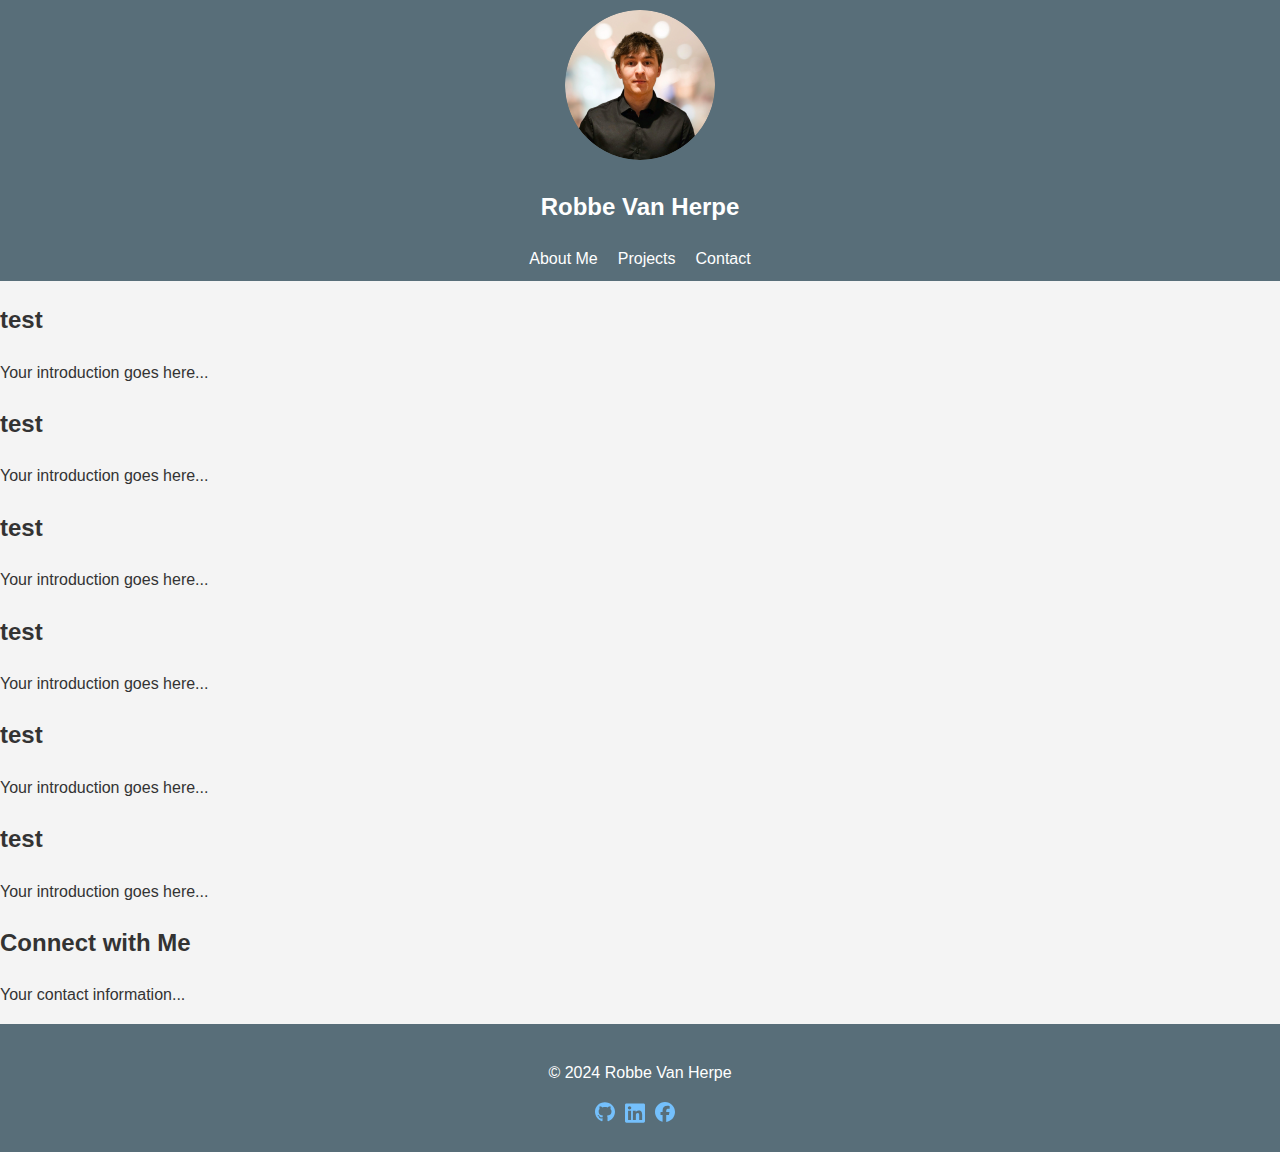
==== index.html @ e56d3ee9 "Fix: Changing footer and header" ====
<!DOCTYPE html>
<html>
  <head>
    <title>Robbe Van Herpe - Personal Website</title>
    <link rel="stylesheet" type="text/css" href="/assets/css/style.css" />
  </head>
  <body>
    <header>
      <section id="profile">
        <img src="/assets/images/profile.png" alt="Profile pic Robbe" />
        <h2>Robbe Van Herpe</h2>
      </section>

      <nav>
        <ul>
          <li><a href="/assets/html/about.html">About Me</a></li>
          <li><a href="/assets/html/projects.html">Projects</a></li>
          <li><a href="#contact">Contact</a></li>
        </ul>
      </nav>
    </header>

    <section id="test">
      <h2>test</h2>
      <p>Your introduction goes here...</p>
    </section>

    <section id="test">
      <h2>test</h2>
      <p>Your introduction goes here...</p>
    </section>

    <section id="test">
      <h2>test</h2>
      <p>Your introduction goes here...</p>
    </section>

    <section id="test">
      <h2>test</h2>
      <p>Your introduction goes here...</p>
    </section>

    <section id="test">
      <h2>test</h2>
      <p>Your introduction goes here...</p>
    </section>

    <section id="test2">
      <h2>test</h2>
      <p>Your introduction goes here...</p>
    </section>

    <section id="contact">
      <h2>Connect with Me</h2>

      <p>Your contact information...</p>
    </section>

    <footer>
      <p>&copy; 2024 Robbe Van Herpe</p>
      <nav>
        <ul>
          <li>
            <a class="social_button" href="https://github.com/Robbevanherpe1">
              <img src="/assets/images/github.svg" alt="Clickable Image" />
            </a>
          </li>
          <li>
            <a
              class="social_button"
              href="www.linkedin.com/in/robbe-van-herpe-3ab023227"
            >
              <img src="/assets/images/linkedin.svg" alt="Clickable Image" />
            </a>
          </li>
          <li>
            <a
              class="social_button"
              href="https://nl-nl.facebook.com/kip.job.52"
            >
              <img src="/assets/images/facebook.svg" alt="Clickable Image" />
            </a>
          </li>
        </ul>
      </nav>
    </footer>
  </body>
</html>
---- assets/css/style.css ----
body {
  font-family: Arial, sans-serif;
  line-height: 1.6;
  margin: 0;
  padding: 0;
  background-color: #f4f4f4;
  color: #333;
}

header {
  background: #586e79;
  color: #fff;
  padding: 10px 0;
  text-align: center;
}

header nav ul {
  padding: 0;
  list-style: none;
}

header nav ul li {
  display: inline;
  margin: 0 10px;
}

header nav ul li a {
  color: #fff;
  text-decoration: none;
}

section {
  padding: 0px;
  margin: 0px 0;
}

footer {
  text-align: center;
  padding: 20px 0;
  background: #586e79;
  color: #fff;
}

#profile img {
  width: 150px;
  height: 150px;
  border-radius: 50%;
}

#profile h2 {
  margin: 2; /* Removes default margin */
}

nav ul {
  list-style-type: none; /* Removes bullet points */
  padding: 0px; /* Removes default padding */
  margin: 0; /* Removes default margin */
  display: flex; /* Aligns items in a row */
  justify-content: center; /* Centers items horizontally */
}

nav ul li {
  margin: 0 0px; /* Adds space between list items */
}

.social_button img {
  align-self: flex-start;
  width: 20px;
  height: auto;
  display: inline;
  padding-right: 10px;
}
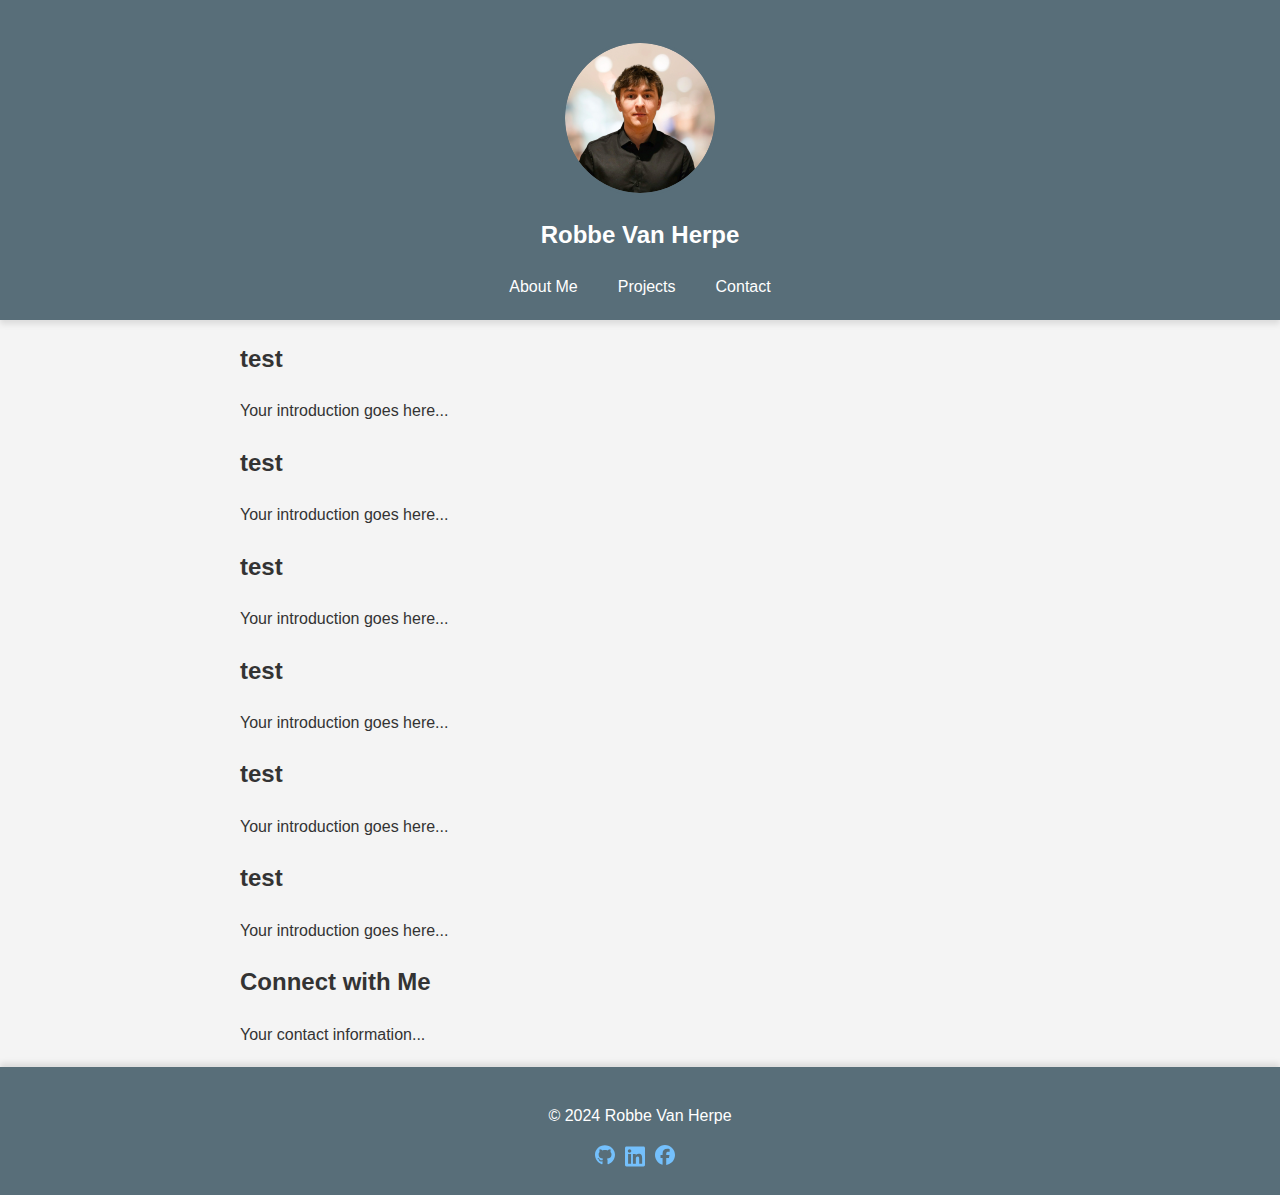
==== commit e77d1005: "Update: updating background index.html" ====
--- a/index.html
+++ b/index.html
@@ -20,40 +20,42 @@
       </nav>
     </header>
 
-    <section id="test">
-      <h2>test</h2>
-      <p>Your introduction goes here...</p>
-    </section>
+    <section id="content">
+      <section id="test">
+        <h2>test</h2>
+        <p>Your introduction goes here...</p>
+      </section>
 
-    <section id="test">
-      <h2>test</h2>
-      <p>Your introduction goes here...</p>
-    </section>
+      <section id="test">
+        <h2>test</h2>
+        <p>Your introduction goes here...</p>
+      </section>
 
-    <section id="test">
-      <h2>test</h2>
-      <p>Your introduction goes here...</p>
-    </section>
+      <section id="test">
+        <h2>test</h2>
+        <p>Your introduction goes here...</p>
+      </section>
 
-    <section id="test">
-      <h2>test</h2>
-      <p>Your introduction goes here...</p>
-    </section>
+      <section id="test">
+        <h2>test</h2>
+        <p>Your introduction goes here...</p>
+      </section>
 
-    <section id="test">
-      <h2>test</h2>
-      <p>Your introduction goes here...</p>
-    </section>
+      <section id="test">
+        <h2>test</h2>
+        <p>Your introduction goes here...</p>
+      </section>
 
-    <section id="test2">
-      <h2>test</h2>
-      <p>Your introduction goes here...</p>
-    </section>
+      <section id="test2">
+        <h2>test</h2>
+        <p>Your introduction goes here...</p>
+      </section>
 
-    <section id="contact">
-      <h2>Connect with Me</h2>
+      <section id="contact">
+        <h2>Connect with Me</h2>
 
-      <p>Your contact information...</p>
+        <p>Your contact information...</p>
+      </section>
     </section>
 
     <footer>
--- a/assets/css/style.css
+++ b/assets/css/style.css
@@ -1,17 +1,36 @@
+#applyCSS * {
+  background-image: url("/assets/images/photo-1461749280684-dccba630e2f6.avif");
+  background-repeat: repeat-y;
+  background-size: cover; /* or 100% 100% to stretch over the full area */
+  background-attachment: fixed;
+}
+
 body {
-  font-family: Arial, sans-serif;
+  font-family: "Helvetica Neue", Arial, sans-serif;
   line-height: 1.6;
   margin: 0;
   padding: 0;
   background-color: #f4f4f4;
   color: #333;
+  min-height: 100vh;
+
+  background-image: url("");
+  background-repeat: repeat-y;
+  background-size: cover; /* or 100% 100% to stretch over the full area */
+  background-attachment: fixed;
+}
+@media (max-width: 768px) {
+  body {
+    background-image: url("/path/to/your/alternative-image.png");
+  }
 }
 
 header {
   background: #586e79;
   color: #fff;
-  padding: 10px 0;
+  padding: 20px 0;
   text-align: center;
+  box-shadow: 0px 4px 6px rgba(0, 0, 0, 0.1);
 }
 
 header nav ul {
@@ -27,11 +46,20 @@
 header nav ul li a {
   color: #fff;
   text-decoration: none;
+  padding: 5px 10px;
+  border-radius: 5px;
+  transition: background-color 0.3s, color 0.3s;
+}
+
+header nav ul li a:hover {
+  background-color: #4a5a64;
 }
 
 section {
+  margin: 20px auto;
   padding: 0px;
-  margin: 0px 0;
+
+  max-width: 800px; /* Optional: for better readability on wide screens */
 }
 
 footer {
@@ -39,12 +67,16 @@
   padding: 20px 0;
   background: #586e79;
   color: #fff;
+  box-shadow: 0px -4px 6px rgba(0, 0, 0, 0.1);
 }
 
 #profile img {
   width: 150px;
   height: 150px;
   border-radius: 50%;
+  display: block;
+  margin: 0 auto;
+  border: 3px solid #586e79;
 }
 
 #profile h2 {
@@ -70,3 +102,7 @@
   display: inline;
   padding-right: 10px;
 }
+
+.social_button img:hover {
+  opacity: 0.7;
+}
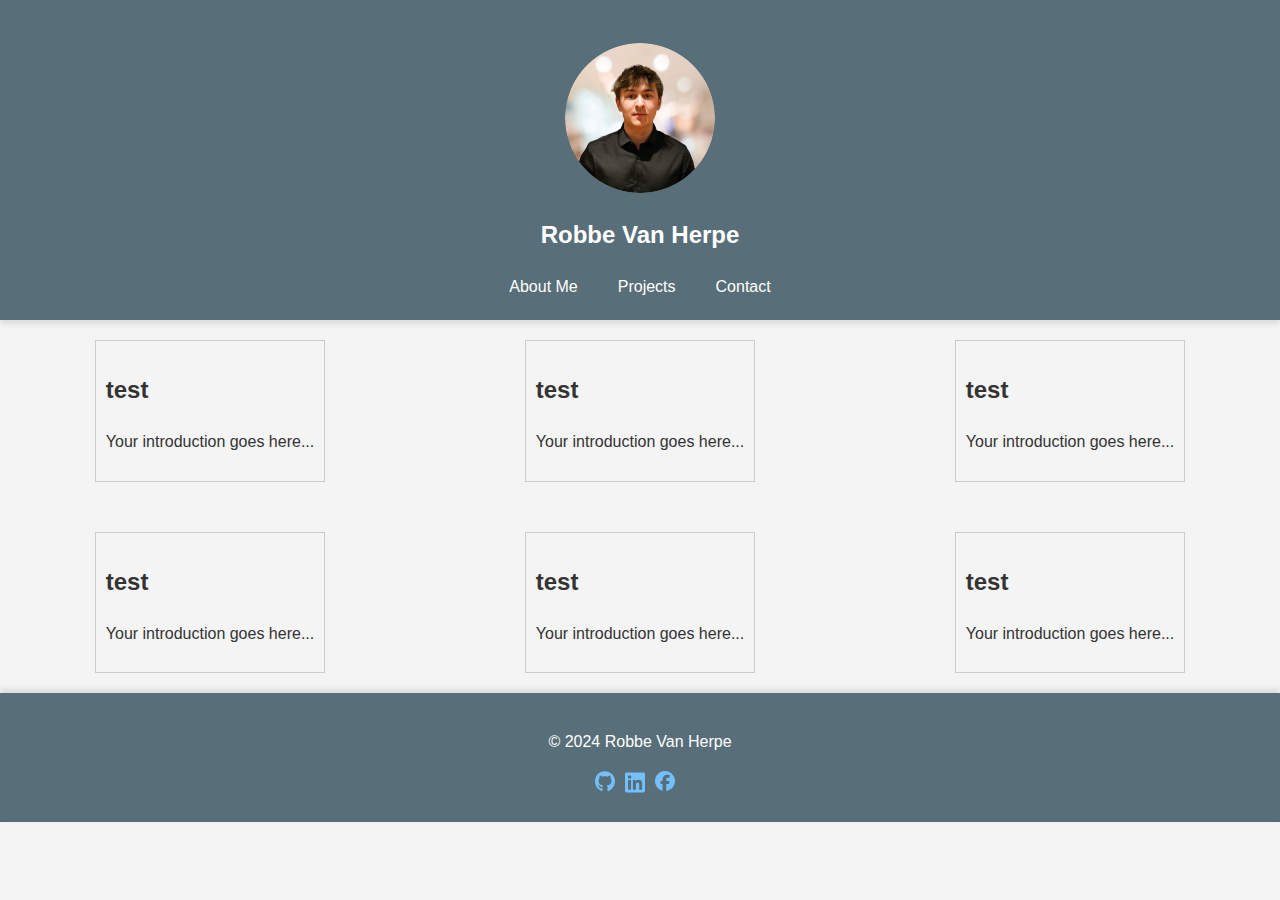
==== commit 42f7f72a: "Add: new pages projects/aboutme added and changed layout" ====
--- a/index.html
+++ b/index.html
@@ -19,29 +19,8 @@
         </ul>
       </nav>
     </header>
-
-    <section id="content">
-      <section id="test">
-        <h2>test</h2>
-        <p>Your introduction goes here...</p>
-      </section>
-
-      <section id="test">
-        <h2>test</h2>
-        <p>Your introduction goes here...</p>
-      </section>
-
-      <section id="test">
-        <h2>test</h2>
-        <p>Your introduction goes here...</p>
-      </section>
-
-      <section id="test">
-        <h2>test</h2>
-        <p>Your introduction goes here...</p>
-      </section>
-
-      <section id="test">
+    <div class="container">
+      <section id="test1">
         <h2>test</h2>
         <p>Your introduction goes here...</p>
       </section>
@@ -51,12 +30,26 @@
         <p>Your introduction goes here...</p>
       </section>
 
-      <section id="contact">
-        <h2>Connect with Me</h2>
+      <section id="test3">
+        <h2>test</h2>
+        <p>Your introduction goes here...</p>
+      </section>
 
-        <p>Your contact information...</p>
+      <section id="test4">
+        <h2>test</h2>
+        <p>Your introduction goes here...</p>
       </section>
-    </section>
+
+      <section id="test5">
+        <h2>test</h2>
+        <p>Your introduction goes here...</p>
+      </section>
+
+      <section id="test6">
+        <h2>test</h2>
+        <p>Your introduction goes here...</p>
+      </section>
+    </div>
 
     <footer>
       <p>&copy; 2024 Robbe Van Herpe</p>
@@ -86,5 +79,6 @@
         </ul>
       </nav>
     </footer>
+    <script src="/assets/js/index.js"></script>
   </body>
 </html>
--- a/assets/css/style.css
+++ b/assets/css/style.css
@@ -106,3 +106,34 @@
 .social_button img:hover {
   opacity: 0.7;
 }
+
+#timeline-wrapper {
+  background-image: url("/assets/images/python-hero.jpg");
+  height: 20px;
+  width: auto; /* Adjust to the size of your image */
+  background-size: auto;
+}
+
+.timeline-event {
+  position: absolute;
+  width: 30px;
+  height: 30px;
+  border-radius: 50%;
+  background-color: #fff;
+  color: #000;
+  text-align: center;
+  cursor: pointer;
+  /* Add more styling as needed */
+}
+
+.container {
+  display: grid;
+  grid-template-columns: repeat(3, 1fr);
+  grid-gap: 10px;
+}
+
+.container section {
+  border: 1px solid #ccc;
+  padding: 10px;
+  box-sizing: border-box;
+}
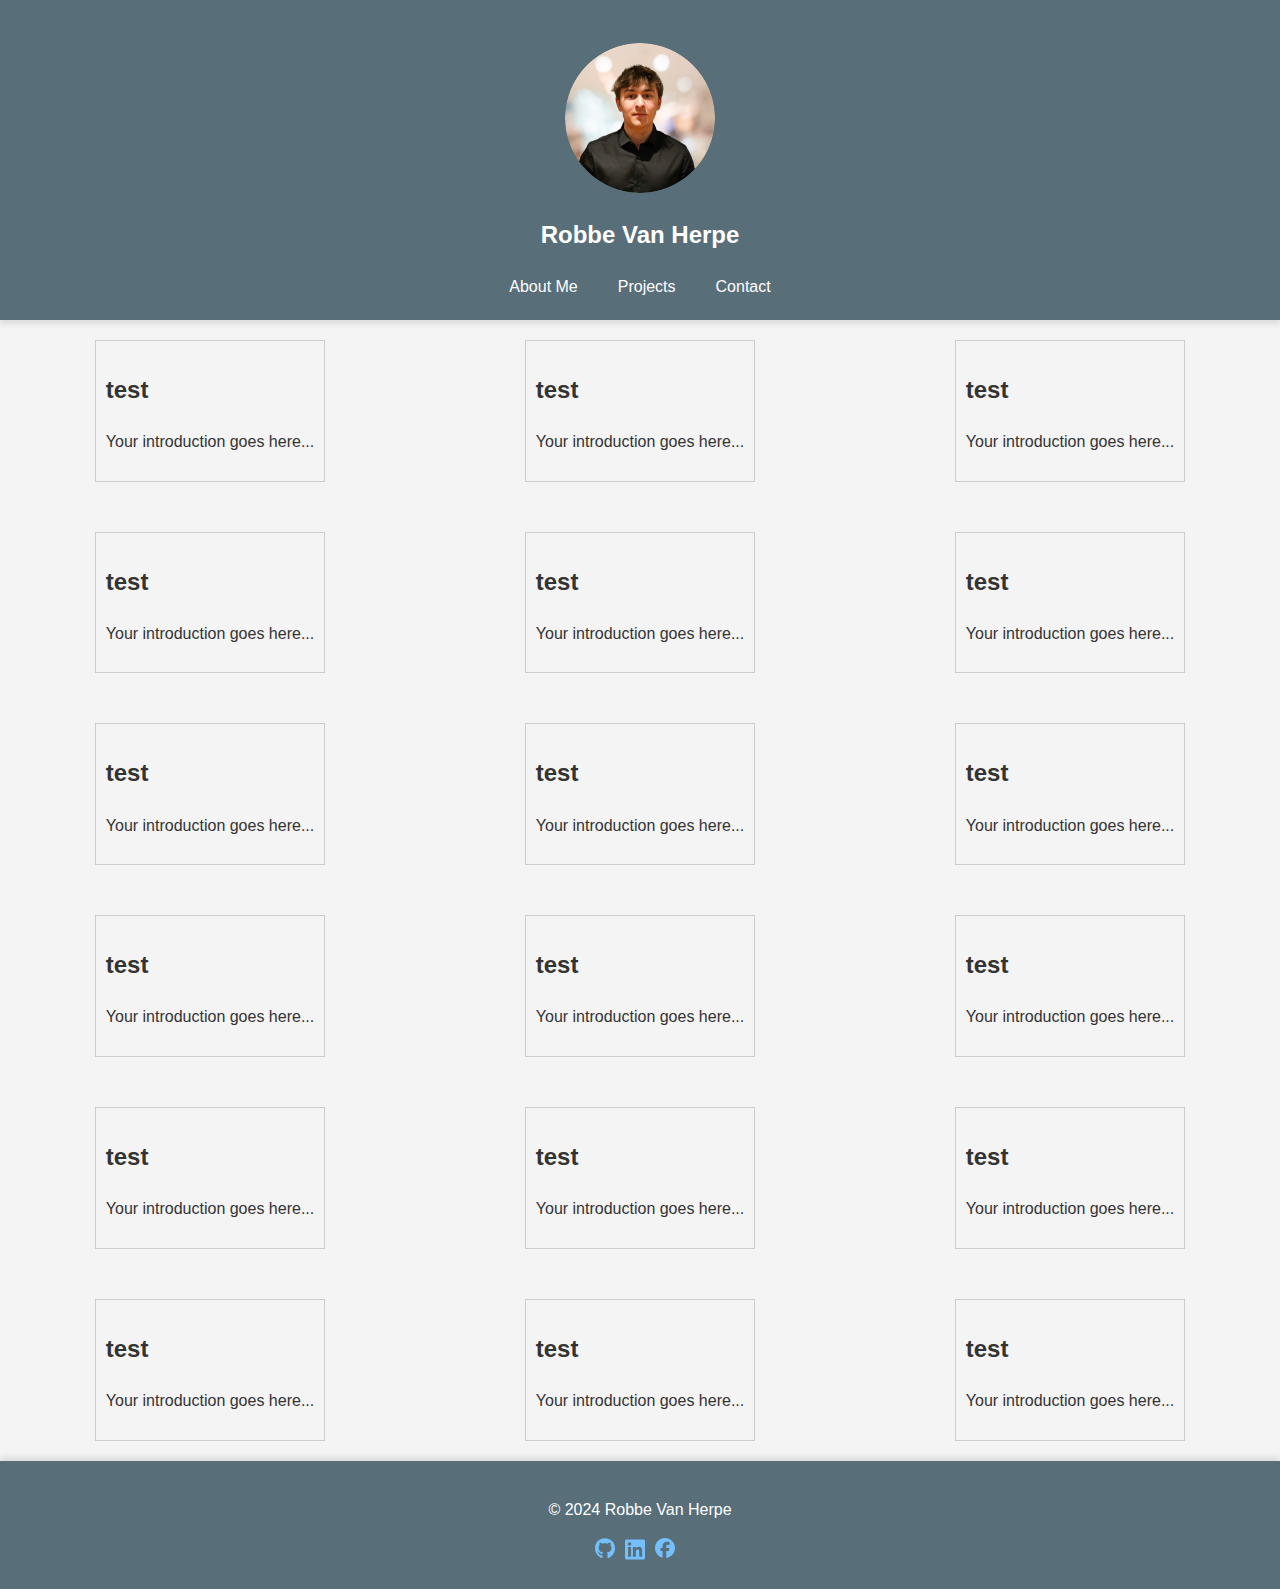
==== commit 262a61a6: "Add: new sections in index.html" ====
--- a/index.html
+++ b/index.html
@@ -19,6 +19,7 @@
         </ul>
       </nav>
     </header>
+
     <div class="container">
       <section id="test1">
         <h2>test</h2>
@@ -46,6 +47,65 @@
       </section>
 
       <section id="test6">
+        <h2>test</h2>
+        <p>Your introduction goes here...</p>
+      </section>
+
+      <section id="test7">
+        <h2>test</h2>
+        <p>Your introduction goes here...</p>
+      </section>
+
+      <section id="test8">
+        <h2>test</h2>
+        <p>Your introduction goes here...</p>
+      </section>
+
+      <section id="test9">
+        <h2>test</h2>
+        <p>Your introduction goes here...</p>
+      </section>
+
+      <section id="test10">
+        <h2>test</h2>
+        <p>Your introduction goes here...</p>
+      </section>
+
+      <section id="test11">
+        <h2>test</h2>
+        <p>Your introduction goes here...</p>
+      </section>
+
+      <section id="test12">
+        <h2>test</h2>
+        <p>Your introduction goes here...</p>
+      </section>
+      <section id="test13">
+        <h2>test</h2>
+        <p>Your introduction goes here...</p>
+      </section>
+
+      <section id="test14">
+        <h2>test</h2>
+        <p>Your introduction goes here...</p>
+      </section>
+
+      <section id="test15">
+        <h2>test</h2>
+        <p>Your introduction goes here...</p>
+      </section>
+
+      <section id="test16">
+        <h2>test</h2>
+        <p>Your introduction goes here...</p>
+      </section>
+
+      <section id="test17">
+        <h2>test</h2>
+        <p>Your introduction goes here...</p>
+      </section>
+
+      <section id="test18">
         <h2>test</h2>
         <p>Your introduction goes here...</p>
       </section>
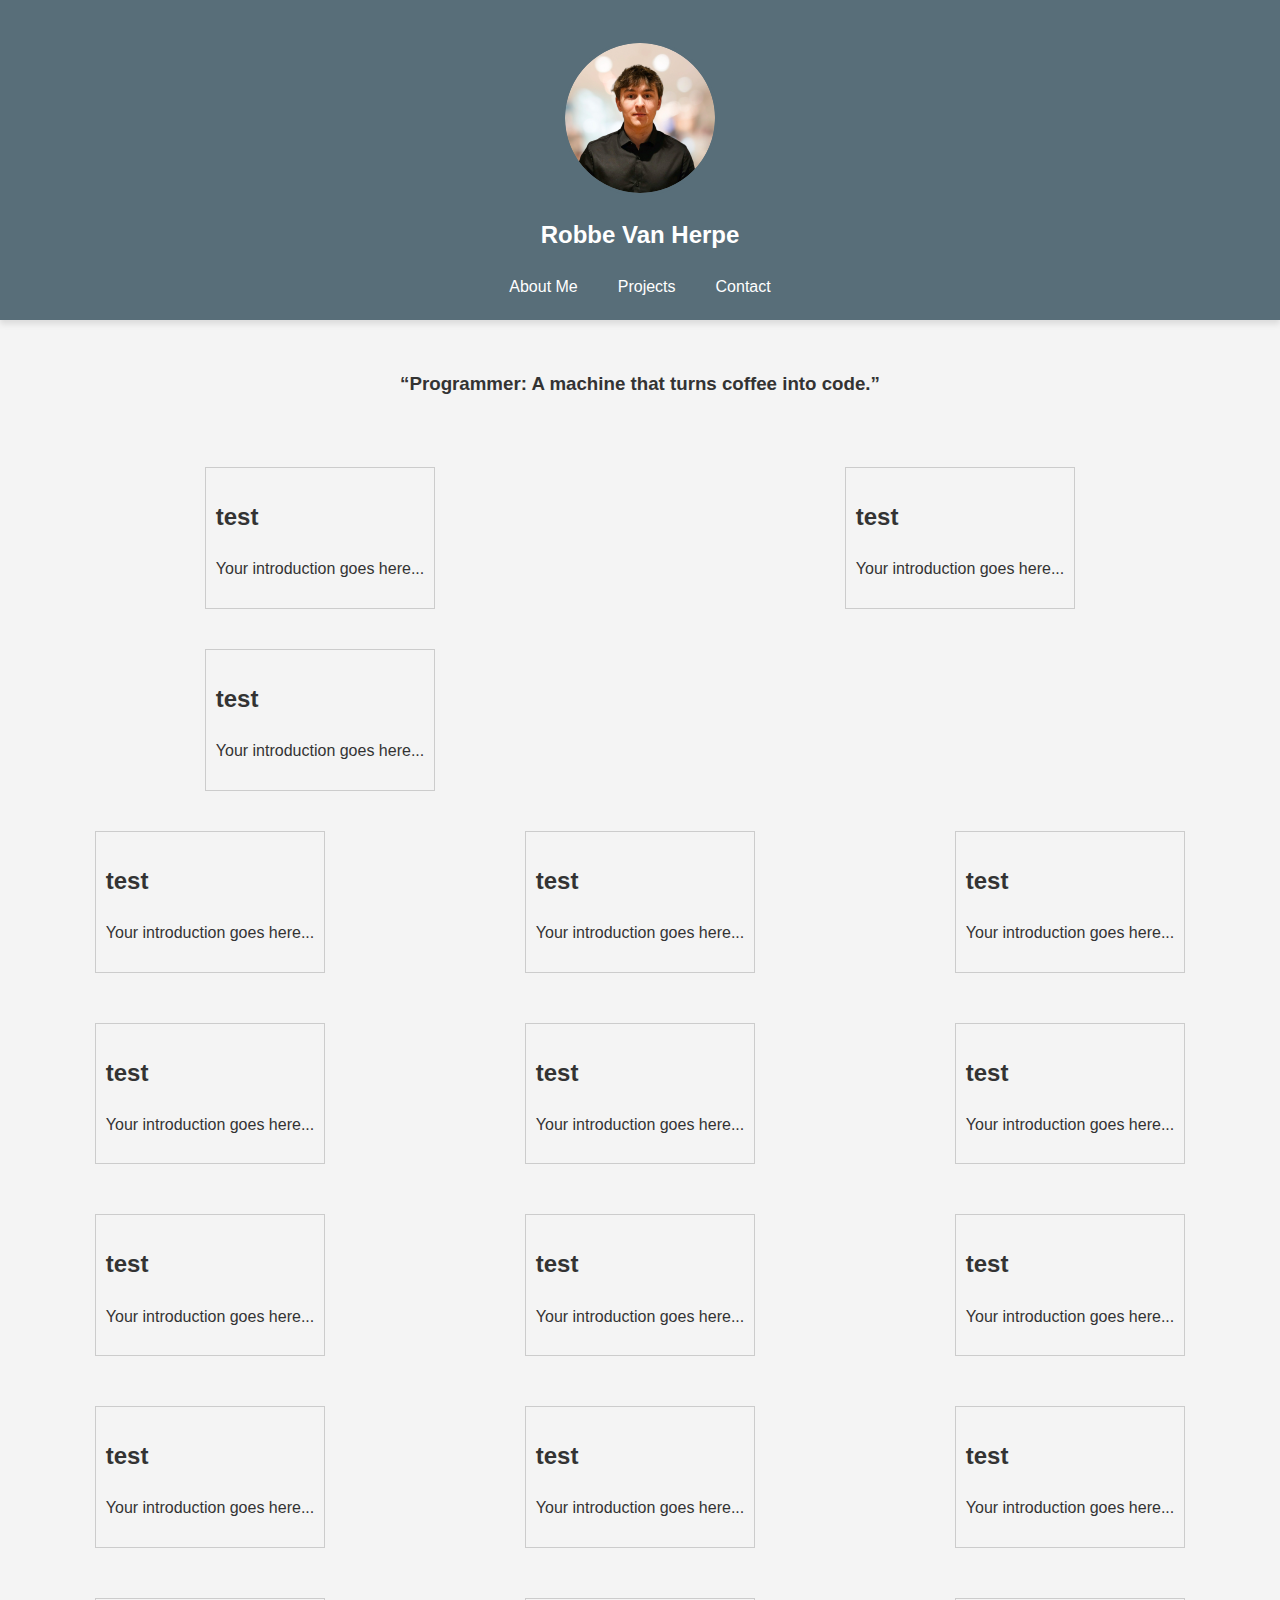
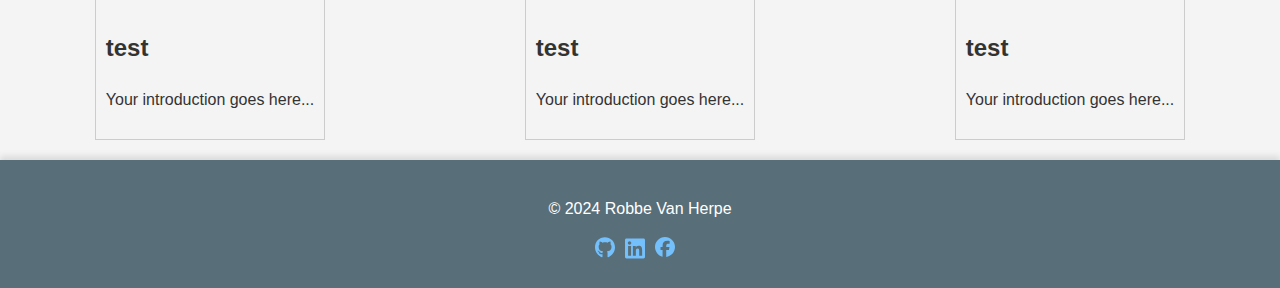
==== commit 8f98db2e: "Add: new layout css added for structure index.html" ====
--- a/index.html
+++ b/index.html
@@ -20,7 +20,13 @@
       </nav>
     </header>
 
-    <div class="container">
+    <div class="container_1">
+      <section id="test20">
+        <h3>“Programmer: A machine that turns coffee into code.”</h3>
+      </section>
+    </div>
+
+    <div class="container_2">
       <section id="test1">
         <h2>test</h2>
         <p>Your introduction goes here...</p>
@@ -35,7 +41,9 @@
         <h2>test</h2>
         <p>Your introduction goes here...</p>
       </section>
+    </div>
 
+    <div class="container_3">
       <section id="test4">
         <h2>test</h2>
         <p>Your introduction goes here...</p>
--- a/assets/css/style.css
+++ b/assets/css/style.css
@@ -126,13 +126,33 @@
   /* Add more styling as needed */
 }
 
-.container {
+.container_1 {
+  display: grid;
+  grid-template-columns: repeat(1, 1fr);
+  grid-gap: 0;
+}
+.container_1 section {
+  padding: 10px;
+  box-sizing: border-box;
+}
+.container_2 {
+  display: grid;
+  grid-template-columns: repeat(2, 1fr);
+  grid-gap: 0;
+}
+.container_2 section {
+  border: 1px solid #ccc;
+  padding: 10px;
+  box-sizing: border-box;
+}
+
+.container_3 {
   display: grid;
   grid-template-columns: repeat(3, 1fr);
   grid-gap: 10px;
 }
 
-.container section {
+.container_3 section {
   border: 1px solid #ccc;
   padding: 10px;
   box-sizing: border-box;
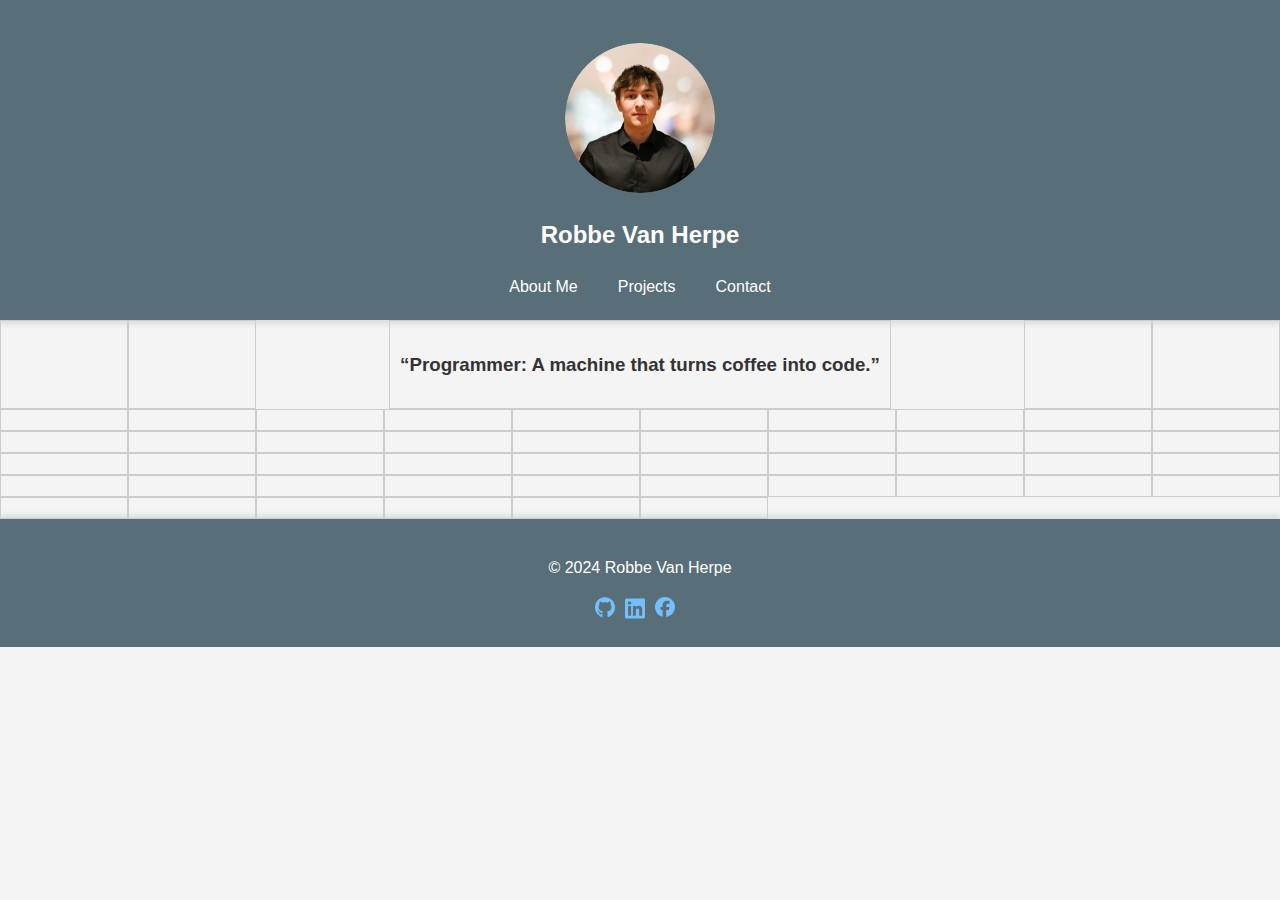
==== commit 7fc37f91: "Fix:  layout main page changed" ====
--- a/index.html
+++ b/index.html
@@ -15,108 +15,65 @@
         <ul>
           <li><a href="/assets/html/about.html">About Me</a></li>
           <li><a href="/assets/html/projects.html">Projects</a></li>
-          <li><a href="#contact">Contact</a></li>
+          <li><a href="/assets/html/contact.html">Contact</a></li>
         </ul>
       </nav>
     </header>
 
-    <div class="container_1">
-      <section id="test20">
+    <div class="main_box">
+      <div id="quote">
         <h3>“Programmer: A machine that turns coffee into code.”</h3>
-      </section>
-    </div>
-
-    <div class="container_2">
-      <section id="test1">
-        <h2>test</h2>
-        <p>Your introduction goes here...</p>
-      </section>
-
-      <section id="test2">
-        <h2>test</h2>
-        <p>Your introduction goes here...</p>
-      </section>
-
-      <section id="test3">
-        <h2>test</h2>
-        <p>Your introduction goes here...</p>
-      </section>
-    </div>
-
-    <div class="container_3">
-      <section id="test4">
-        <h2>test</h2>
-        <p>Your introduction goes here...</p>
-      </section>
-
-      <section id="test5">
-        <h2>test</h2>
-        <p>Your introduction goes here...</p>
-      </section>
-
-      <section id="test6">
-        <h2>test</h2>
-        <p>Your introduction goes here...</p>
-      </section>
-
-      <section id="test7">
-        <h2>test</h2>
-        <p>Your introduction goes here...</p>
-      </section>
-
-      <section id="test8">
-        <h2>test</h2>
-        <p>Your introduction goes here...</p>
-      </section>
-
-      <section id="test9">
-        <h2>test</h2>
-        <p>Your introduction goes here...</p>
-      </section>
-
-      <section id="test10">
-        <h2>test</h2>
-        <p>Your introduction goes here...</p>
-      </section>
-
-      <section id="test11">
-        <h2>test</h2>
-        <p>Your introduction goes here...</p>
-      </section>
-
-      <section id="test12">
-        <h2>test</h2>
-        <p>Your introduction goes here...</p>
-      </section>
-      <section id="test13">
-        <h2>test</h2>
-        <p>Your introduction goes here...</p>
-      </section>
-
-      <section id="test14">
-        <h2>test</h2>
-        <p>Your introduction goes here...</p>
-      </section>
-
-      <section id="test15">
-        <h2>test</h2>
-        <p>Your introduction goes here...</p>
-      </section>
-
-      <section id="test16">
-        <h2>test</h2>
-        <p>Your introduction goes here...</p>
-      </section>
-
-      <section id="test17">
-        <h2>test</h2>
-        <p>Your introduction goes here...</p>
-      </section>
-
-      <section id="test18">
-        <h2>test</h2>
-        <p>Your introduction goes here...</p>
-      </section>
+      </div>
+      <div class="box1"></div>
+      <div class="box2"></div>
+      <div class="box3"></div>
+      <div class="box4"></div>
+      <div class="box5"></div>
+      <div class="box6"></div>
+      <div class="box7"></div>
+      <div class="box8"></div>
+      <div class="box9"></div>
+      <div class="box10"></div>
+      <div class="box11"></div>
+      <div class="box12"></div>
+      <div class="box13"></div>
+      <div class="box14"></div>
+      <div class="box15"></div>
+      <div class="box16"></div>
+      <div class="box17"></div>
+      <div class="box18"></div>
+      <div class="box19"></div>
+      <div class="box20"></div>
+      <div class="box21"></div>
+      <div class="box22"></div>
+      <div class="box23"></div>
+      <div class="box24"></div>
+      <div class="box25"></div>
+      <div class="box26"></div>
+      <div class="box27"></div>
+      <div class="box28"></div>
+      <div class="box29"></div>
+      <div class="box30"></div>
+      <div class="box31"></div>
+      <div class="box32"></div>
+      <div class="box33"></div>
+      <div class="box34"></div>
+      <div class="box35"></div>
+      <div class="box36"></div>
+      <div class="box37"></div>
+      <div class="box38"></div>
+      <div class="box39"></div>
+      <div class="box40"></div>
+      <div class="box41"></div>
+      <div class="box42"></div>
+      <div class="box43"></div>
+      <div class="box44"></div>
+      <div class="box45"></div>
+      <div class="box46"></div>
+      <div class="box47"></div>
+      <div class="box48"></div>
+      <div class="box49"></div>
+      <div class="box50"></div>
     </div>
 
     <footer>
--- a/assets/css/style.css
+++ b/assets/css/style.css
@@ -58,7 +58,6 @@
 section {
   margin: 20px auto;
   padding: 0px;
-
   max-width: 800px; /* Optional: for better readability on wide screens */
 }
 
@@ -126,34 +125,29 @@
   /* Add more styling as needed */
 }
 
-.container_1 {
+.main_box {
   display: grid;
-  grid-template-columns: repeat(1, 1fr);
+  grid-template-columns: repeat(10, 1fr);
   grid-gap: 0;
 }
-.container_1 section {
+
+.main_box div {
   padding: 10px;
   box-sizing: border-box;
-}
-.container_2 {
-  display: grid;
-  grid-template-columns: repeat(2, 1fr);
-  grid-gap: 0;
-}
-.container_2 section {
   border: 1px solid #ccc;
-  padding: 10px;
-  box-sizing: border-box;
 }
 
-.container_3 {
-  display: grid;
-  grid-template-columns: repeat(3, 1fr);
-  grid-gap: 10px;
+#quote {
+  grid-column-start: 3;
+  grid-column-end: 9;
+  grid-row-start: 1;
+  grid-row-end: 1;
+  place-self: center;
 }
 
-.container_3 section {
-  border: 1px solid #ccc;
-  padding: 10px;
-  box-sizing: border-box;
+#test1 {
+  grid-column-start: 1;
+  grid-column-end: 3;
+  grid-row-start: 1;
+  grid-row-end: 3;
 }
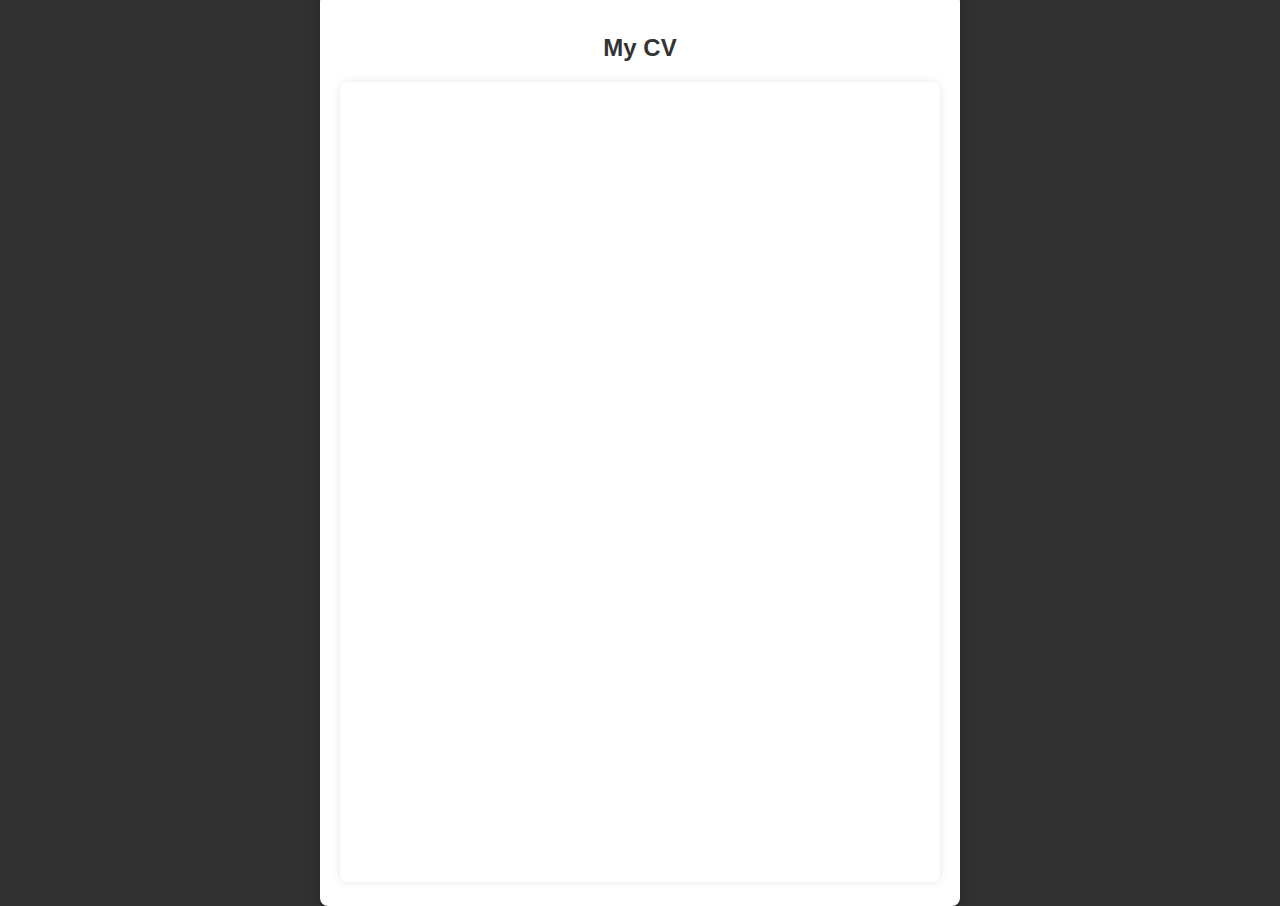
==== commit 707aa613: "make into cv site" ====
--- a/index.html
+++ b/index.html
@@ -1,109 +1,48 @@
 <!DOCTYPE html>
 <html>
   <head>
-    <title>Robbe Van Herpe - Personal Website</title>
-    <link rel="stylesheet" type="text/css" href="/assets/css/style.css" />
+    <title>Robbe's CV</title>
+    <style>
+      body {
+        font-family: Arial, sans-serif;
+        background-color: #313131;
+        text-align: center;
+        margin: 0;
+        padding: 0;
+        display: flex;
+        justify-content: center;
+        align-items: center;
+        height: 100vh;
+      }
+
+      h2 {
+        color: #333;
+      }
+
+      iframe {
+        box-shadow: 0 0 8px rgba(0, 0, 0, 0.1);
+        border-radius: 8px;
+      }
+
+      .container {
+        background-color: rgb(255, 255, 255);
+        padding: 20px;
+        border-radius: 8px;
+        box-shadow: 0 0 15px rgba(0, 0, 0, 0.2);
+      }
+    </style>
   </head>
   <body>
-    <header>
-      <section id="profile">
-        <img src="/assets/images/profile.png" alt="Profile pic Robbe" />
-        <h2>Robbe Van Herpe</h2>
-      </section>
+    <div class="container">
+      <h2>My CV</h2>
 
-      <nav>
-        <ul>
-          <li><a href="/assets/html/about.html">About Me</a></li>
-          <li><a href="/assets/html/projects.html">Projects</a></li>
-          <li><a href="/assets/html/contact.html">Contact</a></li>
-        </ul>
-      </nav>
-    </header>
-
-    <div class="main_box">
-      <div id="quote">
-        <h3>“Programmer: A machine that turns coffee into code.”</h3>
-      </div>
-      <div class="box1"></div>
-      <div class="box2"></div>
-      <div class="box3"></div>
-      <div class="box4"></div>
-      <div class="box5"></div>
-      <div class="box6"></div>
-      <div class="box7"></div>
-      <div class="box8"></div>
-      <div class="box9"></div>
-      <div class="box10"></div>
-      <div class="box11"></div>
-      <div class="box12"></div>
-      <div class="box13"></div>
-      <div class="box14"></div>
-      <div class="box15"></div>
-      <div class="box16"></div>
-      <div class="box17"></div>
-      <div class="box18"></div>
-      <div class="box19"></div>
-      <div class="box20"></div>
-      <div class="box21"></div>
-      <div class="box22"></div>
-      <div class="box23"></div>
-      <div class="box24"></div>
-      <div class="box25"></div>
-      <div class="box26"></div>
-      <div class="box27"></div>
-      <div class="box28"></div>
-      <div class="box29"></div>
-      <div class="box30"></div>
-      <div class="box31"></div>
-      <div class="box32"></div>
-      <div class="box33"></div>
-      <div class="box34"></div>
-      <div class="box35"></div>
-      <div class="box36"></div>
-      <div class="box37"></div>
-      <div class="box38"></div>
-      <div class="box39"></div>
-      <div class="box40"></div>
-      <div class="box41"></div>
-      <div class="box42"></div>
-      <div class="box43"></div>
-      <div class="box44"></div>
-      <div class="box45"></div>
-      <div class="box46"></div>
-      <div class="box47"></div>
-      <div class="box48"></div>
-      <div class="box49"></div>
-      <div class="box50"></div>
+      <!-- Embed PDF -->
+      <iframe src="/CV.pdf" width="600" height="800" style="border: none">
+        <p>
+          Your browser does not support iframes.
+          <a href="/cv_robbe.pdf">Download the PDF</a>.
+        </p>
+      </iframe>
     </div>
-
-    <footer>
-      <p>&copy; 2024 Robbe Van Herpe</p>
-      <nav>
-        <ul>
-          <li>
-            <a class="social_button" href="https://github.com/Robbevanherpe1">
-              <img src="/assets/images/github.svg" alt="Clickable Image" />
-            </a>
-          </li>
-          <li>
-            <a
-              class="social_button"
-              href="www.linkedin.com/in/robbe-van-herpe-3ab023227"
-            >
-              <img src="/assets/images/linkedin.svg" alt="Clickable Image" />
-            </a>
-          </li>
-          <li>
-            <a
-              class="social_button"
-              href="https://nl-nl.facebook.com/kip.job.52"
-            >
-              <img src="/assets/images/facebook.svg" alt="Clickable Image" />
-            </a>
-          </li>
-        </ul>
-      </nav>
-    </footer>
-    <script src="/assets/js/index.js"></script>
   </body>
 </html>
